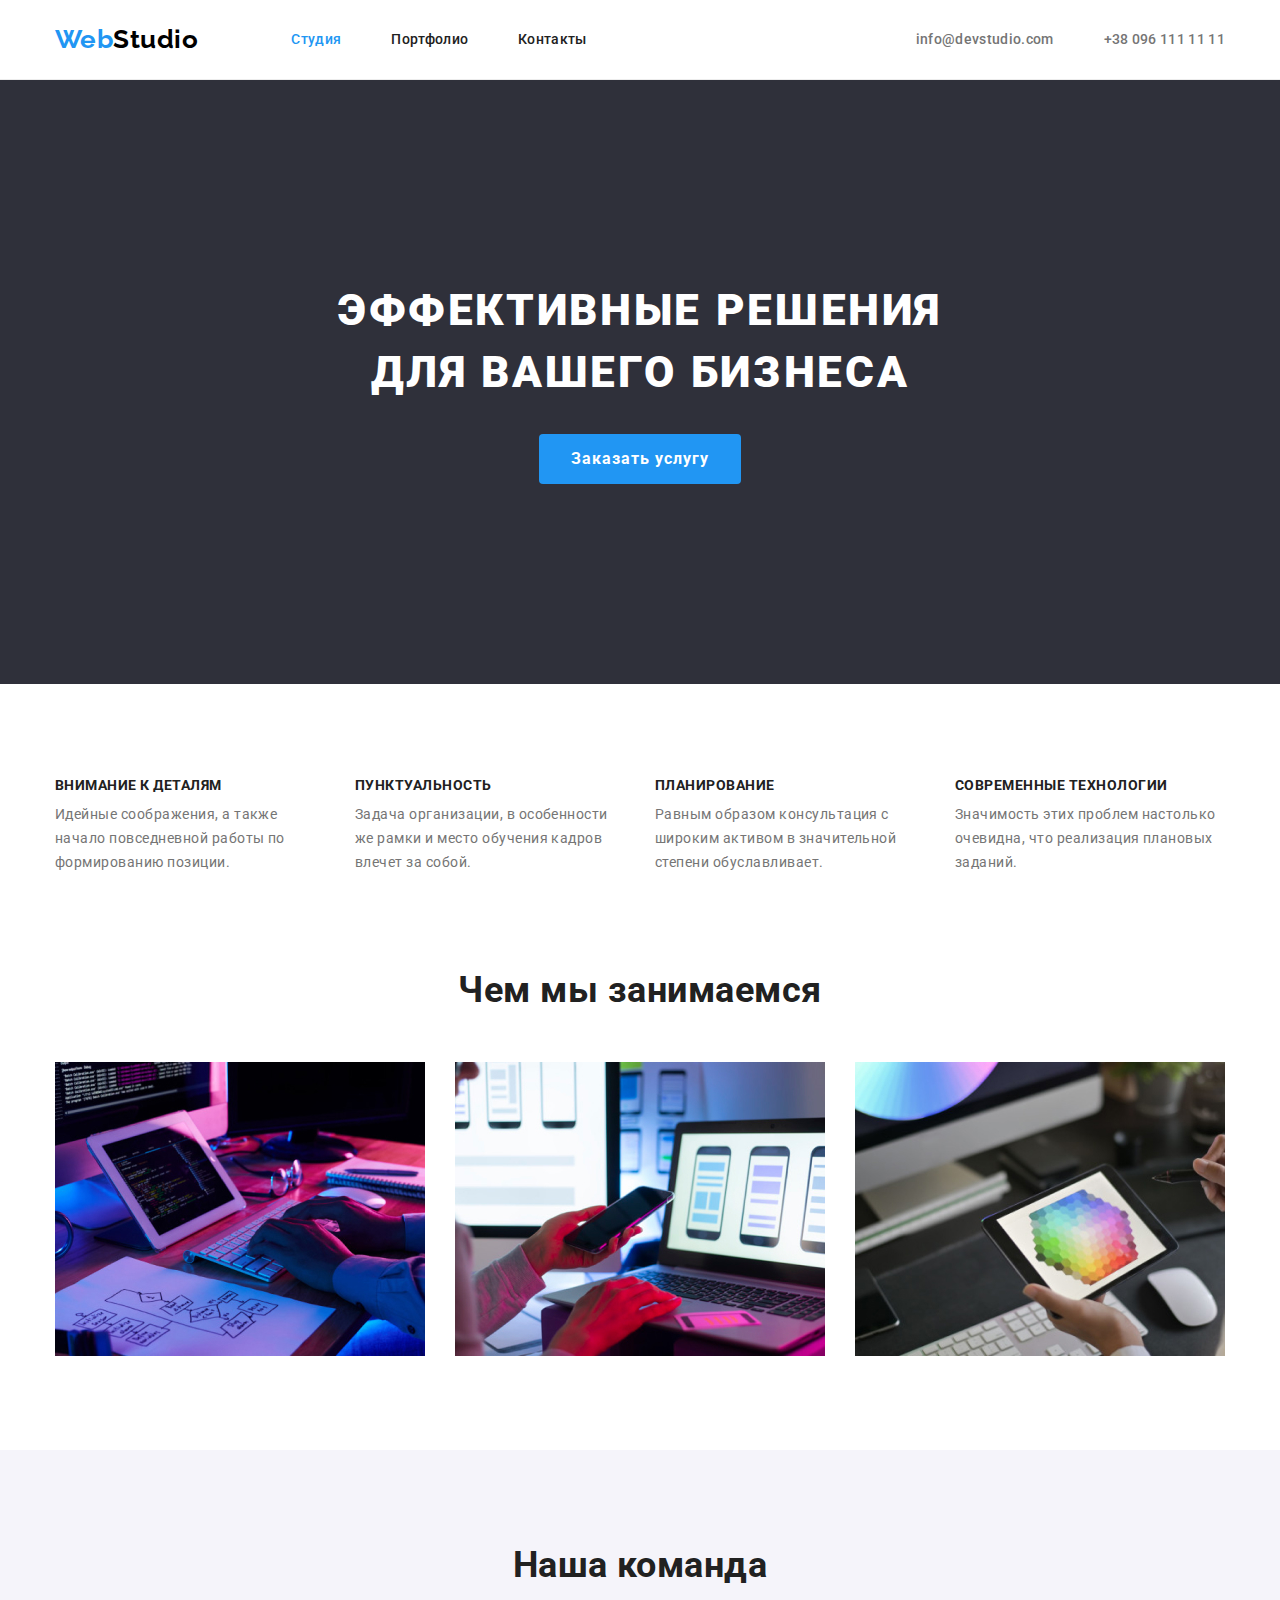
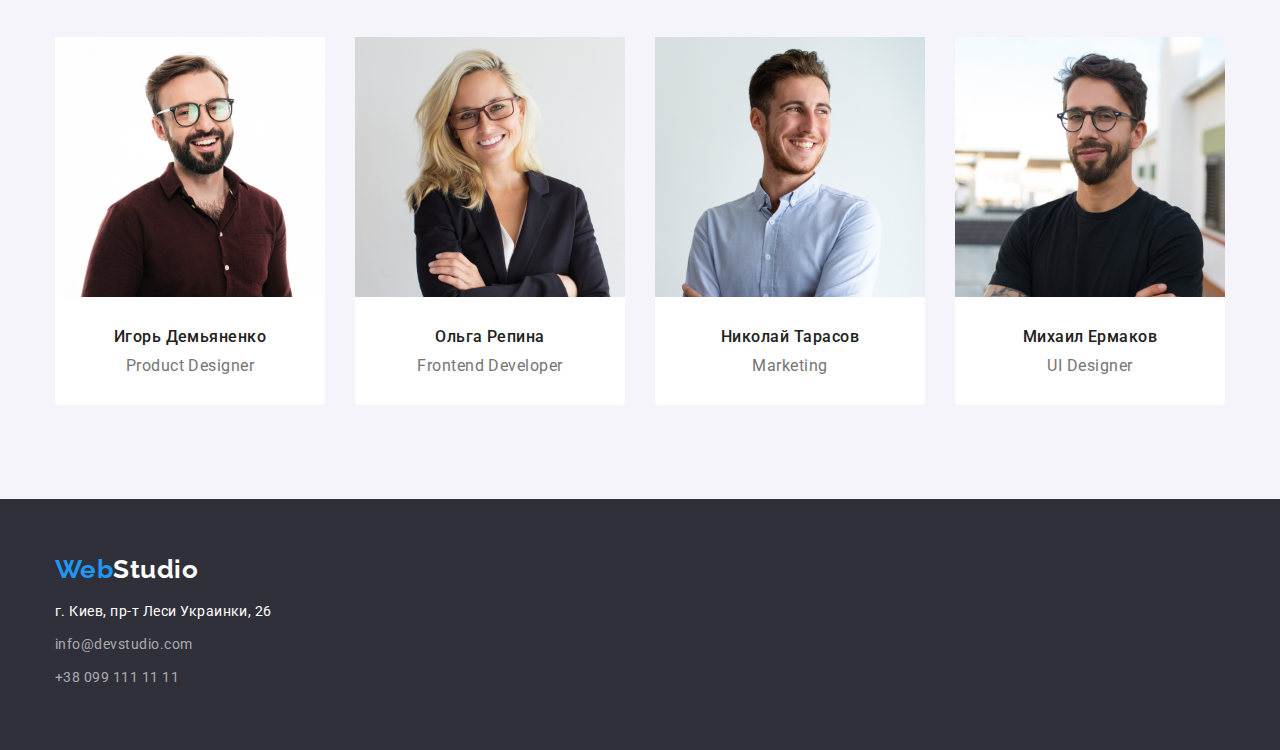
==== index.html @ 39d86f8a "Initial commit" ====
<!DOCTYPE html>
<html lang="ru">
  <head>
    <meta charset="UTF-8" />
    <meta http-equiv="X-UA-Compatible" content="IE=edge" />
    <meta name="viewport" content="width=device-width, initial-scale=1.0" />
    <title>Web Studio</title>

    <!-- Шрифти -->
    <link rel="preconnect" href="https://fonts.googleapis.com" />
    <link rel="preconnect" href="https://fonts.gstatic.com" crossorigin />
    <link
      href="https://fonts.googleapis.com/css2?family=Raleway:wght@700&family=Roboto:wght@400;500;700;900&display=swap"
      rel="stylesheet"
    />

    <!-- Нормалізація стилів -->
    <link
      rel="stylesheet"
      href="https://cdnjs.cloudflare.com/ajax/libs/modern-normalize/1.1.0/modern-normalize.min.css"
    />

    <!-- Стилі -->
    <link rel="stylesheet" href="./css/styles.css" />
  </head>

  <body>
    <!-- Шапка сайту -->
    <header class="header">
      <div class="container header-container">
        <!-- Основна навігаціяя -->
        <nav class="header-nav">
          <a class="link header-logo" href="./index.html" lang="en"
            >Web<span class="header-logo-acent">Studio</span>
          </a>

          <ul class="list header-list">
            <li class="header-list-item">
              <a class="link nav-link current" href="./index.html">Студия</a>
            </li>
            <li class="header-list-item">
              <a class="link nav-link" href="./portfolio.html">Портфолио</a>
            </li>
            <li class="header-list-item">
              <a class="link nav-link" href="">Контакты</a>
            </li>
          </ul>
        </nav>

        <!-- Контактні дані -->
        <ul class="list header-contacts">
          <li class="header-contacts-item">
            <a class="link header-contact-link" href="mailto:info@devstudio.com"
              >info@devstudio.com</a
            >
          </li>
          <li class="header-contacts-item">
            <a class="link header-contact-link" href="tel:+380961111111"
              >+38 096 111 11 11</a
            >
          </li>
        </ul>
      </div>
    </header>

    <!-- Основний контент -->
    <main>
      <!-- Герой -->
      <section class="hero section">
        <div class="container">
          <h1 class="main-title">Эффективные решения для вашего бизнеса</h1>
          <button class="btn hero-btn" type="button">Заказать услугу</button>
        </div>
      </section>

      <!-- Особливості -->
      <section class="features section">
        <div class="container features-container">
          <h2 class="hidden-section-title">Особенности компании</h2>
          <ul class="list features-list">
            <li class="features-list-item">
              <h3 class="features-title">Внимание к деталям</h3>
              <p class="features-text">
                Идейные соображения, а также начало повседневной работы по
                формированию позиции.
              </p>
            </li>
            <li class="features-list-item">
              <h3 class="features-title">Пунктуальность</h3>
              <p class="features-text">
                Задача организации, в особенности же рамки и место обучения
                кадров влечет за собой.
              </p>
            </li>
            <li class="features-list-item">
              <h3 class="features-title">Планирование</h3>
              <p class="features-text">
                Равным образом консультация с широким активом в значительной
                степени обуславливает.
              </p>
            </li>
            <li class="features-list-item">
              <h3 class="features-title">Современные технологии</h3>
              <p class="features-text">
                Значимость этих проблем настолько очевидна, что реализация
                плановых заданий.
              </p>
            </li>
          </ul>
        </div>
      </section>

      <!-- Чим займається компанія -->
      <section class="about section">
        <div class="container">
          <h2 class="section-title">Чем мы занимаемся</h2>
          <ul class="list about-list card-set">
            <li class="about-item card-set-item">
              <img
                class="about-img"
                src="./images/img.jpg"
                alt="Фронтенд-разработка"
                width="370"
                height="294"
              />
            </li>
            <li class="about-item card-set-item">
              <img
                class="about-img"
                src="./images/img1.jpg"
                alt="Разработка мобильных приложений"
                width="370"
                height="294"
              />
            </li>
            <li class="about-item card-set-item">
              <img
                class="about-img"
                src="./images/img2.jpg"
                alt="Веб дизайн"
                width="370"
                height="294"
              />
            </li>
          </ul>
        </div>
      </section>

      <!-- Учасники команди -->
      <section class="team section">
        <div class="container">
          <h2 class="section-title">Наша команда</h2>
          <ul class="list team-list card-set">
            <li class="team-list-item card-set-item">
              <img
                class="team-img"
                src="./images/img3.jpg"
                alt="Игорь Демьяненко дизайнер продукта"
                width="270"
                height="260"
              />
              <div class="team-card-name">
                <h3 class="team-title">Игорь Демьяненко</h3>
                <p class="team-text" lang="en">Product Designer</p>
              </div>
            </li>
            <li class="team-list-item card-set-item">
              <img
                class="team-img"
                src="./images/img4.jpg"
                alt="Ольга Репина фронтенд-разработчик"
                width="270"
                height="260"
              />
              <div class="team-card-name">
                <h3 class="team-title">Ольга Репина</h3>
                <p class="team-text" lang="en">Frontend Developer</p>
              </div>
            </li>
            <li class="team-list-item card-set-item">
              <img
                class="team-img"
                src="./images/img5.jpg"
                alt="Николай Тарасов маркетинг"
                width="270"
                height="260"
              />
              <div class="team-card-name">
                <h3 class="team-title">Николай Тарасов</h3>
                <p class="team-text" lang="en">Marketing</p>
              </div>
            </li>
            <li class="team-list-item card-set-item">
              <img
                class="team-img"
                src="./images/img6.jpg"
                alt="Михаил Ермаков дизайнер пользовательского интерфейса"
                width="270"
                height="260"
              />
              <div class="team-card-name">
                <h3 class="team-title">Михаил Ермаков</h3>
                <p class="team-text" lang="en">UI Designer</p>
              </div>
            </li>
          </ul>
        </div>
      </section>
    </main>

    <!-- Підвал -->
    <footer class="footer">
      <div class="container">
        <a class="link footer-logo" href="./index.html" lang="en"
          >Web<span class="footer-logo-acent">Studio</span></a
        >
        <address class="footer-address">
          <ul class="list footer-list">
            <li class="footer-list-item">
              <a
                class="link address-link"
                href="https://goo.gl/maps/6GifzWiTd5PYQ6zx7"
                target="_blank"
                rel="noopener noreferrer"
                >г. Киев, пр-т Леси Украинки, 26</a
              >
            </li>
            <li class="footer-list-item">
              <a class="link footer-contact" href="mailto:info@devstudio.com"
                >info@devstudio.com</a
              >
            </li>
            <li class="footer-list-item">
              <a class="link footer-contact" href="tel:+380991111111"
                >+38 099 111 11 11</a
              >
            </li>
          </ul>
        </address>
      </div>
    </footer>
  </body>
</html>
---- css/styles.css ----
:root {
    /* fonts */
    --main-font: "Roboto", sans-serif;
    --secondary-font: "Raleway", sans-serif;

    /* txt-colors */
    --main-txt-color:#212121;
    --acent-txt-color:#2196F3;
    --secondary-txt-color:#757575;
    --black-txt-color: #000000;
    --white-txt-color: #ffffff;
    --transparent-txt-color: rgba(255, 255, 255, 0.6);

    /* bg-colors */
    --white-bg-color:#FFFFFF;
    --dark-bg-color:#2F303A;
    --secondary-bg-color: #F5F4FA;
    
    /* others */
    --hero-btn-hover-color: #188CE8;
    --border-color: #ECECEC;
    --secondary-border-color: #EEEEEE;

    /* card set */
    --items: 3;
    --indent: 30px;
}

    /* Reset */
h1,
h2,
h3,
h4,
p {
    margin: 0;
}

img {
    display: block;
    max-width: 100%;
    height: auto;
}

.list {
    list-style: none;
    margin: 0;
    padding: 0;
}

.link {
    text-decoration: none;
    color: inherit;
}

    /* Сітка flex-box */
    .card-set {
        display: flex;
        flex-wrap: wrap;
        margin-left: calc(-1 * var(--indent));
        margin-top: calc(-1 * var(--indent));
    }

    .card-set-item {
        flex-basis: calc(100% / var(--items) - var(--indent));
        margin-left: var(--indent);
        margin-top: var(--indent);
    }


    /* Common styles */

body {
    font-family: "Roboto", sans-serif;
    letter-spacing: 0.03em;
    color: var(--main-txt-color);
    background-color: var(--white-bg-color); 
}

.container {
    width: 1200px;
    padding-left: 15px;
    padding-right: 15px;
    margin-left: auto;
    margin-right: auto;
}

.section {
    padding-top: 94px;
    padding-bottom: 94px;
}


.btn {
    font-family:inherit;
}

/* Header */
.header-logo,
.footer-logo {
    font-family: var(--secondary-font);
    font-weight: 700;
    font-size: 26px;
    line-height: 0.8;
    color: var(--acent-txt-color);
}

.header-logo {
    margin-right: 93px;
}

.header-logo-acent {
    color: #000000;
}

.header-container {
    display: flex;
    align-items: center;
}

.header-nav {
    display: flex;
    align-items: center;
}

.header-list {
    display: flex;
    align-items: center;
}

.header-list-item:not(:last-child) {
    margin-right: 50px;
}

.header-contacts {
    display: flex;
    margin-left: auto;
}

.header-contacts-item:not(:last-child) {
    margin-right: 50px;
}

.nav-link {
    display: block;
    padding-top: 32px;
    padding-bottom: 32px;

    font-weight: 500;
    font-size: 14px;
    line-height: 1.1;
    color: var(--main-txt-color);
}

.nav-link:hover,
.nav-link:focus {
    color: var(--acent-txt-color);
}   

.header-list .current {
    color: var(--acent-txt-color);
}

.header-contact-link {
    display: block;
    padding-top: 32px;
    padding-bottom: 32px;

    font-weight: 500;
    font-size: 14px;
    line-height: 1.1;
    color: var(--secondary-txt-color);
}

.header-contact-link:hover,
.header-contact-link:focus {
    color: var(--acent-txt-color);
}

.header {
    border-bottom: 1px solid var(--border-color);
}

.header li {
    letter-spacing: 0.02em;
}

/* Hero section */
.hero {
    background-color: var(--dark-bg-color);
    padding-top: 200px;
    padding-bottom: 200px;
}

.main-title {
    width: 696px;
    margin-bottom: 30px;
    margin-left: auto;
    margin-right: auto;

    font-weight: 900;
    font-size: 44px;
    line-height: 1.4;
    text-align: center;
    letter-spacing: 0.06em;
    text-transform: uppercase;
    color: var(--white-txt-color);
}

.hero-btn {
    display: block;
    margin-left: auto;
    margin-right: auto;
    padding: 10px 32px;

    font-weight: 700;
    font-size: 16px;
    line-height: 1.9;
    letter-spacing: 0.06em;
    color: var(--white-txt-color);
    background-color: var(--acent-txt-color);
    border-radius: 4px;
    border: 0px;
}

.hero-btn:hover,
.hero-btn:focus {
    background-color: var(--hero-btn-hover-color);
    cursor: pointer;
}

/* Features section */
.features-list {
    display: flex;
}

.features-list-item:not(:last-child) {
    margin-right: 30px;
}

.features-list-item {
    width: 270px;
}

.hidden-section-title {
    position: absolute;
    white-space: nowrap;
    width: 1px;
    height: 1px;
    overflow: hidden;
    border: 0;
    padding: 0;
    clip: rect(0 0 0 0);
    clip-path: inset(50%);
    margin: -1px;
}

.features-title {
    margin-bottom: 10px;

    font-weight: 700;
    font-size: 14px;
    line-height: 1.1;
    text-transform: uppercase;
}

.features-text {
    font-size: 14px;
    line-height: 1.7;
    color: var(--secondary-txt-color);
}

/* About sections */
.about {
    padding-top: 0;
}

.section-title {
    margin-bottom: 50px;

    font-weight: 700;
    font-size: 36px;
    line-height: 1.2;
    text-align: center;
}

/* Team sections */
.team {
    background-color: var(--secondary-bg-color);
}

.team-list {
    --items: 4;
}

.team-list-item {
    background-color: var(--white-bg-color);
    border-radius: 0px 0px 4px 4px;
}

.team-card-name {
    padding: 30px 0;
}

.team-title {
    margin-bottom: 10px;

    font-weight: 500;
    font-size: 16px;
    line-height: 1.2;
    text-align: center;
}

.team-text {
    font-size: 16px;
    line-height: 1.2;
    text-align: center;
    color: var(--secondary-txt-color);
}

/* footer */
.footer {
    padding-top: 60px;
    padding-bottom: 60px;

    background-color: var(--dark-bg-color);
}

.footer-logo {
    display: block;
    margin-bottom: 20px;
}

.footer-logo-acent {
    color: var(--white-txt-color);
}

.footer-address {
    font-style: inherit;
}

.footer-list-item {
    font-size: 14px;
    line-height: 1.7;
}

.footer-list-item:not(:last-child) {
    margin-bottom: 9px;
}

.address-link {
    color: var(--white-txt-color);
}

.footer-contact {
    color: var(--transparent-txt-color);
}

.address-link:hover,
.address-link:focus,
.footer-contact:hover,
.footer-contact:focus {
    color: var(--acent-txt-color);
}

/* Portfolio sections */
.portfolio-btns-list {
    display: flex;
    justify-content: center;
    margin-bottom: 50px;
}

.btn-list-item:not(:last-child) {
    margin-right: 8px;
}


.portfolio-btn {
    padding: 6px 22px;

    font-weight: 500;
    font-size: 16px;
    line-height: 1.6;
    letter-spacing: 0.03em;
    text-align: center;
    border: 0px;
    border-radius: 4px;
}

.portfolio-btn:hover,
.portfolio-btn:focus {
    color: var(--white-txt-color);
    background-color: var(--acent-txt-color);
    cursor: pointer;
}

.card-text {
    padding: 20px 24px;
    border-bottom: 1px solid var(--secondary-border-color);
    border-left: 1px solid var(--secondary-border-color);
    border-right: 1px solid var(--secondary-border-color);
}

.portfolio-title {
    margin-bottom: 4px;

    font-weight: 700;
    font-size: 18px;
    line-height: 2;
    letter-spacing: 0.06em;
}

.portfolio-text {
    font-size: 16px;
    line-height: 1.9;
    color: var(--secondary-txt-color);
}
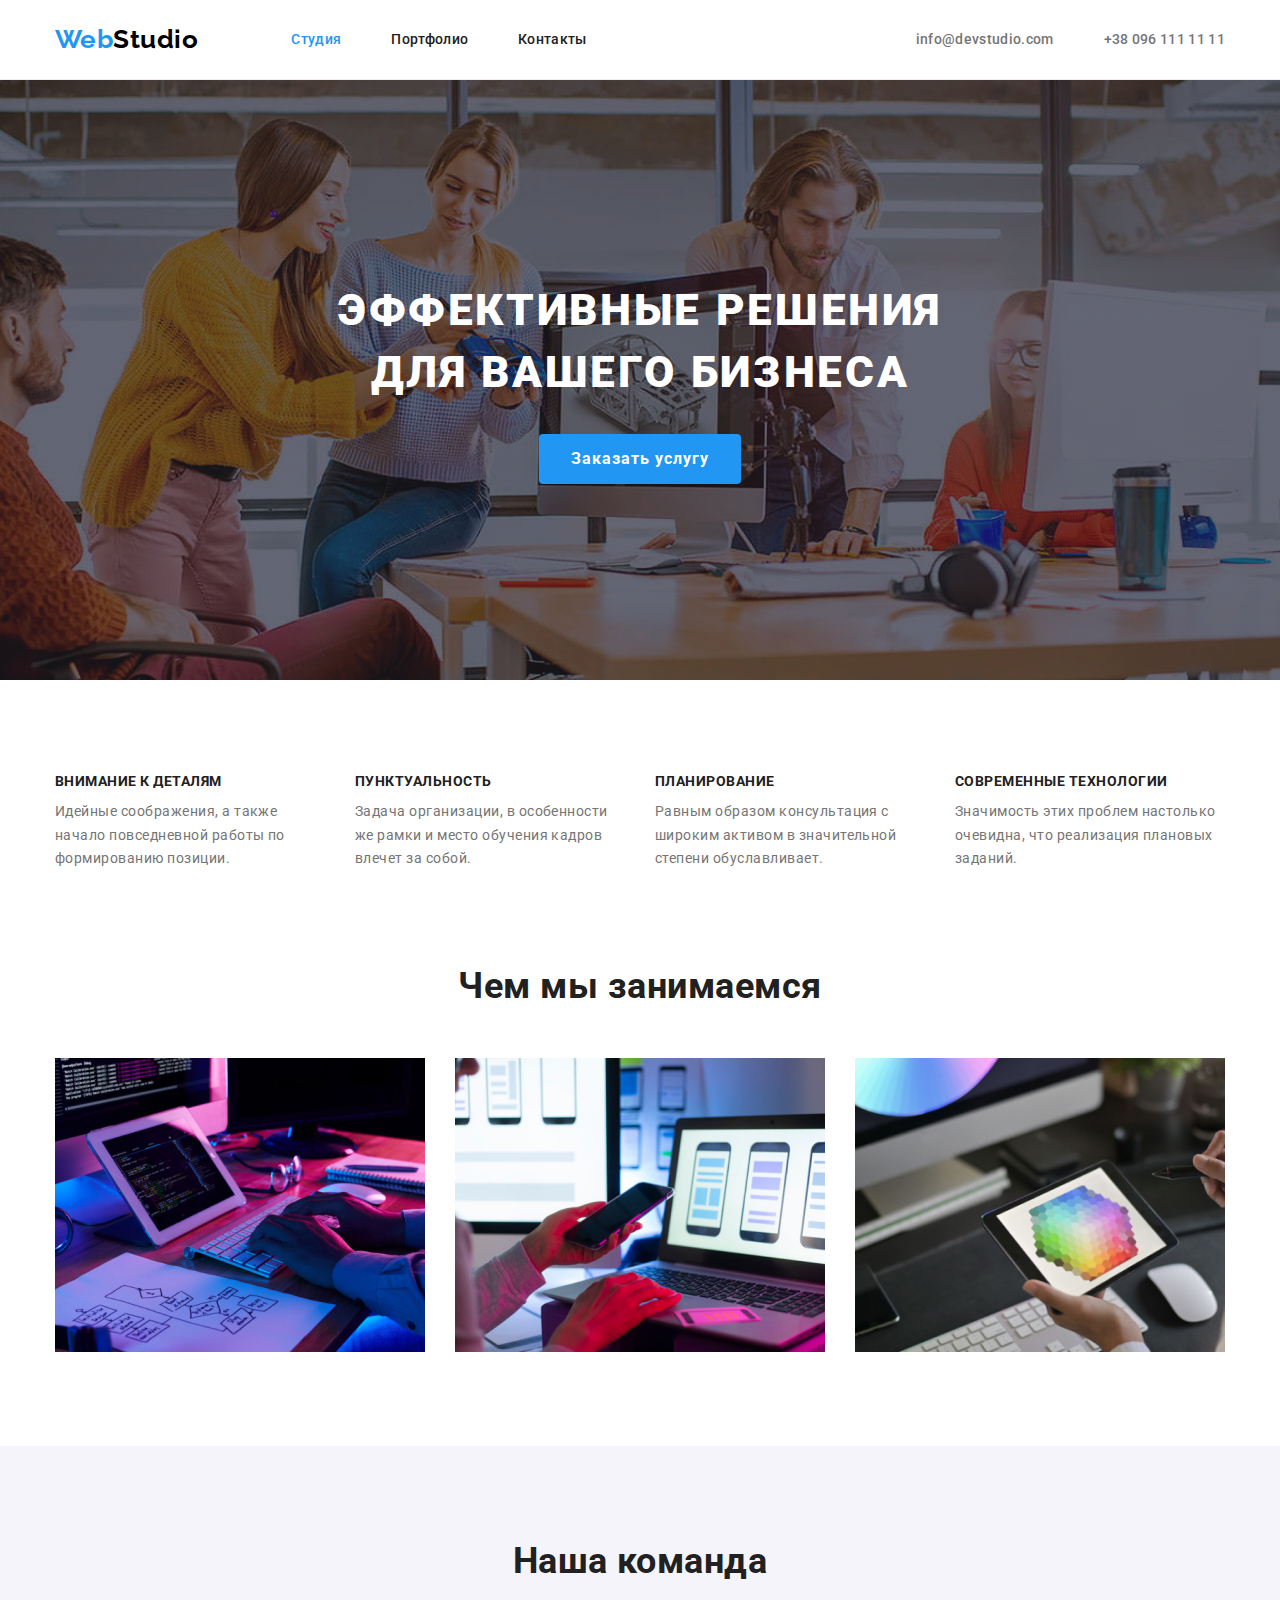
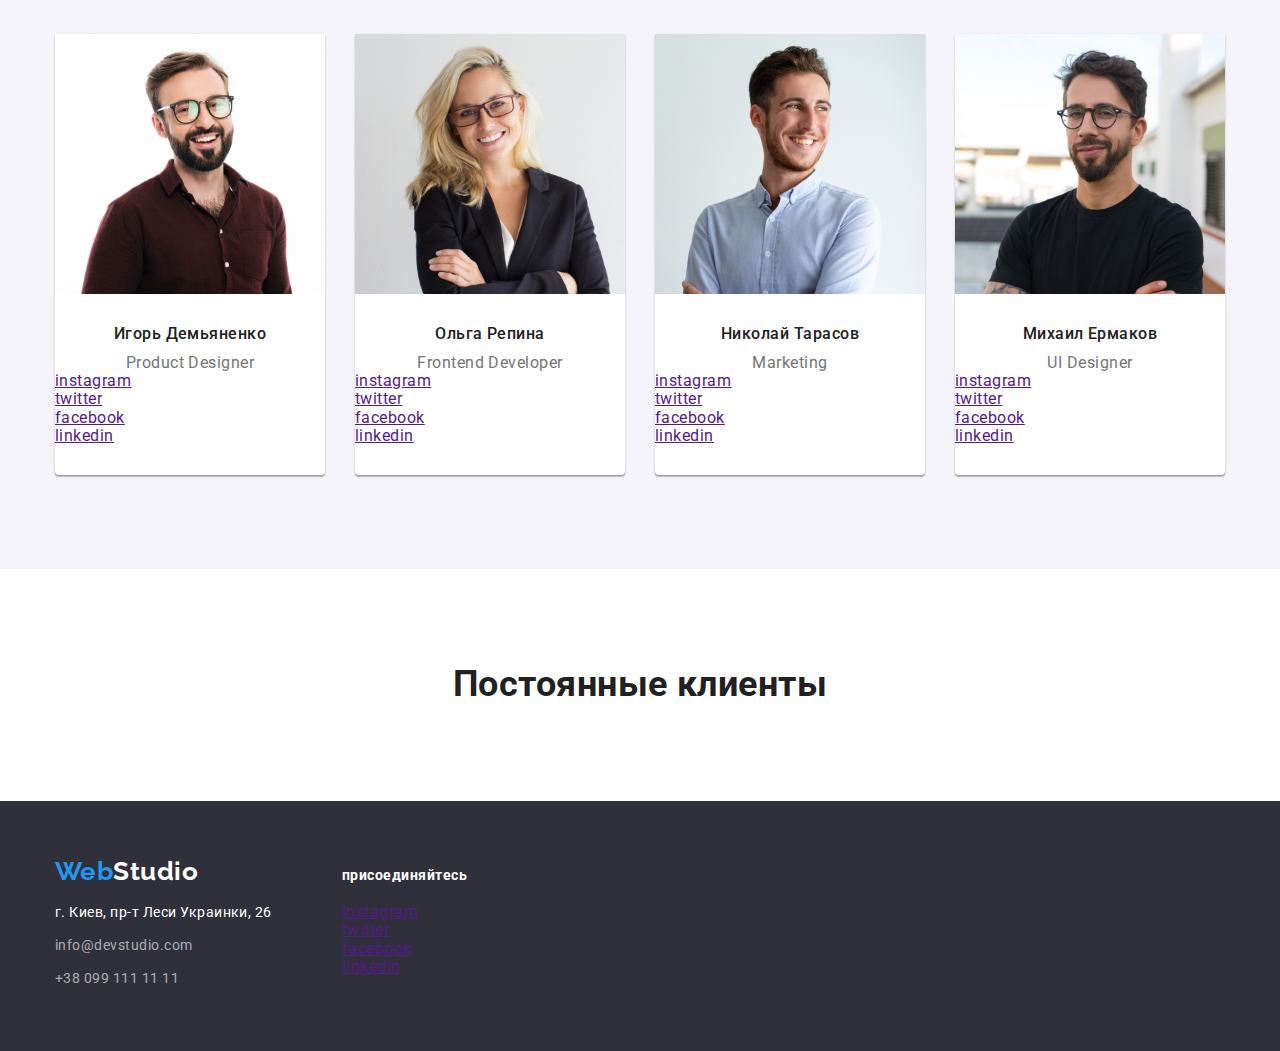
==== commit f5f74980: "hero bcg, shadow add" ====
--- a/index.html
+++ b/index.html
@@ -162,6 +162,44 @@
               <div class="team-card-name">
                 <h3 class="team-title">Игорь Демьяненко</h3>
                 <p class="team-text" lang="en">Product Designer</p>
+                <ul class="list">
+                  <li>
+                    <a
+                      target="_blank"
+                      rel="noopener noreferrer"
+                      aria-label="instagram link"
+                      href=""
+                      >instagram</a
+                    >
+                  </li>
+                  <li>
+                    <a
+                      target="_blank"
+                      rel="noopener noreferrer"
+                      aria-label="twitter link"
+                      href=""
+                      >twitter</a
+                    >
+                  </li>
+                  <li>
+                    <a
+                      target="_blank"
+                      rel="noopener noreferrer"
+                      aria-label="facebook link"
+                      href=""
+                      >facebook</a
+                    >
+                  </li>
+                  <li>
+                    <a
+                      target="_blank"
+                      rel="noopener noreferrer"
+                      aria-label="linkedin link"
+                      href=""
+                      >linkedin</a
+                    >
+                  </li>
+                </ul>
               </div>
             </li>
             <li class="team-list-item card-set-item">
@@ -175,6 +213,44 @@
               <div class="team-card-name">
                 <h3 class="team-title">Ольга Репина</h3>
                 <p class="team-text" lang="en">Frontend Developer</p>
+                <ul class="list">
+                  <li>
+                    <a
+                      target="_blank"
+                      rel="noopener noreferrer"
+                      aria-label="instagram link"
+                      href=""
+                      >instagram</a
+                    >
+                  </li>
+                  <li>
+                    <a
+                      target="_blank"
+                      rel="noopener noreferrer"
+                      aria-label="twitter link"
+                      href=""
+                      >twitter</a
+                    >
+                  </li>
+                  <li>
+                    <a
+                      target="_blank"
+                      rel="noopener noreferrer"
+                      aria-label="facebook link"
+                      href=""
+                      >facebook</a
+                    >
+                  </li>
+                  <li>
+                    <a
+                      target="_blank"
+                      rel="noopener noreferrer"
+                      aria-label="linkedin link"
+                      href=""
+                      >linkedin</a
+                    >
+                  </li>
+                </ul>
               </div>
             </li>
             <li class="team-list-item card-set-item">
@@ -188,6 +264,44 @@
               <div class="team-card-name">
                 <h3 class="team-title">Николай Тарасов</h3>
                 <p class="team-text" lang="en">Marketing</p>
+                <ul class="list">
+                  <li>
+                    <a
+                      target="_blank"
+                      rel="noopener noreferrer"
+                      aria-label="instagram link"
+                      href=""
+                      >instagram</a
+                    >
+                  </li>
+                  <li>
+                    <a
+                      target="_blank"
+                      rel="noopener noreferrer"
+                      aria-label="twitter link"
+                      href=""
+                      >twitter</a
+                    >
+                  </li>
+                  <li>
+                    <a
+                      target="_blank"
+                      rel="noopener noreferrer"
+                      aria-label="facebook link"
+                      href=""
+                      >facebook</a
+                    >
+                  </li>
+                  <li>
+                    <a
+                      target="_blank"
+                      rel="noopener noreferrer"
+                      aria-label="linkedin link"
+                      href=""
+                      >linkedin</a
+                    >
+                  </li>
+                </ul>
               </div>
             </li>
             <li class="team-list-item card-set-item">
@@ -201,7 +315,72 @@
               <div class="team-card-name">
                 <h3 class="team-title">Михаил Ермаков</h3>
                 <p class="team-text" lang="en">UI Designer</p>
+                <ul class="list">
+                  <li>
+                    <a
+                      target="_blank"
+                      rel="noopener noreferrer"
+                      aria-label="instagram link"
+                      href=""
+                      >instagram</a
+                    >
+                  </li>
+                  <li>
+                    <a
+                      target="_blank"
+                      rel="noopener noreferrer"
+                      aria-label="twitter link"
+                      href=""
+                      >twitter</a
+                    >
+                  </li>
+                  <li>
+                    <a
+                      target="_blank"
+                      rel="noopener noreferrer"
+                      aria-label="facebook link"
+                      href=""
+                      >facebook</a
+                    >
+                  </li>
+                  <li>
+                    <a
+                      target="_blank"
+                      rel="noopener noreferrer"
+                      aria-label="linkedin link"
+                      href=""
+                      >linkedin</a
+                    >
+                  </li>
+                </ul>
               </div>
+            </li>
+          </ul>
+        </div>
+      </section>
+
+      <!-- Постійні клієнти -->
+      <section class="section clients-section">
+        <div class="container">
+          <h2 class="clients-section-title">Постоянные клиенты</h2>
+          <ul class="list">
+            <li>
+              <a target="_blank" rel="noopener norefrrer" href=""></a>
+            </li>
+            <li>
+              <a target="_blank" rel="noopener norefrrer" href=""></a>
+            </li>
+            <li>
+              <a target="_blank" rel="noopener norefrrer" href=""></a>
+            </li>
+            <li>
+              <a target="_blank" rel="noopener norefrrer" href=""></a>
+            </li>
+            <li>
+              <a target="_blank" rel="noopener norefrrer" href=""></a>
+            </li>
+            <li>
+              <a target="_blank" rel="noopener norefrrer" href=""></a>
             </li>
           </ul>
         </div>
@@ -210,32 +389,76 @@
 
     <!-- Підвал -->
     <footer class="footer">
-      <div class="container">
-        <a class="link footer-logo" href="./index.html" lang="en"
-          >Web<span class="footer-logo-acent">Studio</span></a
-        >
+      <div class="container footer-container">
         <address class="footer-address">
-          <ul class="list footer-list">
-            <li class="footer-list-item">
-              <a
-                class="link address-link"
-                href="https://goo.gl/maps/6GifzWiTd5PYQ6zx7"
-                target="_blank"
-                rel="noopener noreferrer"
-                >г. Киев, пр-т Леси Украинки, 26</a
-              >
-            </li>
-            <li class="footer-list-item">
-              <a class="link footer-contact" href="mailto:info@devstudio.com"
-                >info@devstudio.com</a
-              >
-            </li>
-            <li class="footer-list-item">
-              <a class="link footer-contact" href="tel:+380991111111"
-                >+38 099 111 11 11</a
-              >
-            </li>
-          </ul>
+          <div>
+            <a class="link footer-logo" href="./index.html" lang="en"
+              >Web<span class="footer-logo-acent">Studio</span></a
+            >
+            <ul class="list footer-list">
+              <li class="footer-list-item">
+                <a
+                  class="link address-link"
+                  href="https://goo.gl/maps/6GifzWiTd5PYQ6zx7"
+                  target="_blank"
+                  rel="noopener noreferrer"
+                  >г. Киев, пр-т Леси Украинки, 26</a
+                >
+              </li>
+              <li class="footer-list-item">
+                <a class="link footer-contact" href="mailto:info@devstudio.com"
+                  >info@devstudio.com</a
+                >
+              </li>
+              <li class="footer-list-item">
+                <a class="link footer-contact" href="tel:+380991111111"
+                  >+38 099 111 11 11</a
+                >
+              </li>
+            </ul>
+          </div>
+
+          <div class="social-link-container">
+            <p class="footer-link-text">присоединяйтесь</p>
+            <ul class="list">
+              <li>
+                <a
+                  target="_blank"
+                  rel="noopener noreferrer"
+                  aria-label="instagram link"
+                  href=""
+                  >instagram</a
+                >
+              </li>
+              <li>
+                <a
+                  target="_blank"
+                  rel="noopener noreferrer"
+                  aria-label="twitter link"
+                  href=""
+                  >twitter</a
+                >
+              </li>
+              <li>
+                <a
+                  target="_blank"
+                  rel="noopener noreferrer"
+                  aria-label="facebook link"
+                  href=""
+                  >facebook</a
+                >
+              </li>
+              <li>
+                <a
+                  target="_blank"
+                  rel="noopener noreferrer"
+                  aria-label="linkedin link"
+                  href=""
+                  >linkedin</a
+                >
+              </li>
+            </ul>
+          </div>
         </address>
       </div>
     </footer>
--- a/css/styles.css
+++ b/css/styles.css
@@ -15,6 +15,8 @@
     --white-bg-color:#FFFFFF;
     --dark-bg-color:#2F303A;
     --secondary-bg-color: #F5F4FA;
+    --hero-section-bg-color: #C4C4C4;
+    --linear-gradient: rgba(47, 48, 58, 0.4);
     
     /* others */
     --hero-btn-hover-color: #188CE8;
@@ -186,10 +188,21 @@
 
 /* Hero section */
 .hero {
-    background-color: var(--dark-bg-color);
+    background-color: var(--hero-section-bg-color);
     padding-top: 200px;
     padding-bottom: 200px;
-}
+    margin-left: auto;
+    margin-right: auto;
+    max-width: 1600px;
+    height: 600px;
+
+    background-image: linear-gradient(0deg, var(--linear-gradient), var(--linear-gradient)), url(../images/hero-bcg-img.jpg);
+    background-repeat: no-repeat;
+    background-position: center;
+    background-size: cover;
+}
+
+
 
 .main-title {
     width: 696px;
@@ -294,7 +307,9 @@
 
 .team-list-item {
     background-color: var(--white-bg-color);
+    box-shadow: 0px 1px 3px rgba(0, 0, 0, 0.12), 0px 1px 1px rgba(0, 0, 0, 0.14), 0px 2px 1px rgba(0, 0, 0, 0.2);
     border-radius: 0px 0px 4px 4px;
+
 }
 
 .team-card-name {
@@ -316,6 +331,17 @@
     text-align: center;
     color: var(--secondary-txt-color);
 }
+
+/* clients-section */
+
+.clients-section-title {
+    color: var(--main-txt-color);
+    font-weight: 700;
+    font-size: 36px;
+    line-height: 1.2;
+    text-align: center;
+}
+
 
 /* footer */
 .footer {
@@ -335,6 +361,8 @@
 }
 
 .footer-address {
+    display: flex;
+    align-items: baseline;
     font-style: inherit;
 }
 
@@ -362,6 +390,20 @@
     color: var(--acent-txt-color);
 }
 
+.social-link-container {
+    margin-left: 70px;
+}
+
+.footer-link-text {
+    color: var(--white-txt-color);
+    margin-bottom: 20px;
+
+    font-weight: 700;
+    font-size: 14px;
+    line-height: 1.1;
+
+}
+
 /* Portfolio sections */
 .portfolio-btns-list {
     display: flex;
@@ -372,7 +414,6 @@
 .btn-list-item:not(:last-child) {
     margin-right: 8px;
 }
-
 
 .portfolio-btn {
     padding: 6px 22px;
@@ -390,6 +431,7 @@
 .portfolio-btn:focus {
     color: var(--white-txt-color);
     background-color: var(--acent-txt-color);
+    box-shadow: 0px 3px 1px rgba(0, 0, 0, 0.1), 0px 1px 2px rgba(0, 0, 0, 0.08), 0px 2px 2px rgba(0, 0, 0, 0.12);
     cursor: pointer;
 }
 
@@ -415,10 +457,19 @@
     color: var(--secondary-txt-color);
 }
 
-
-
-
-
-
-
-
+.portfolio-link {
+    display: block;
+}
+
+.portfolio-link:hover,
+.portfolio-link:focus {
+    box-shadow: 0px 1px 1px rgba(0, 0, 0, 0.12), 0px 4px 4px rgba(0, 0, 0, 0.06), 1px 4px 6px rgba(0, 0, 0, 0.16);
+}
+
+
+
+
+
+
+
+
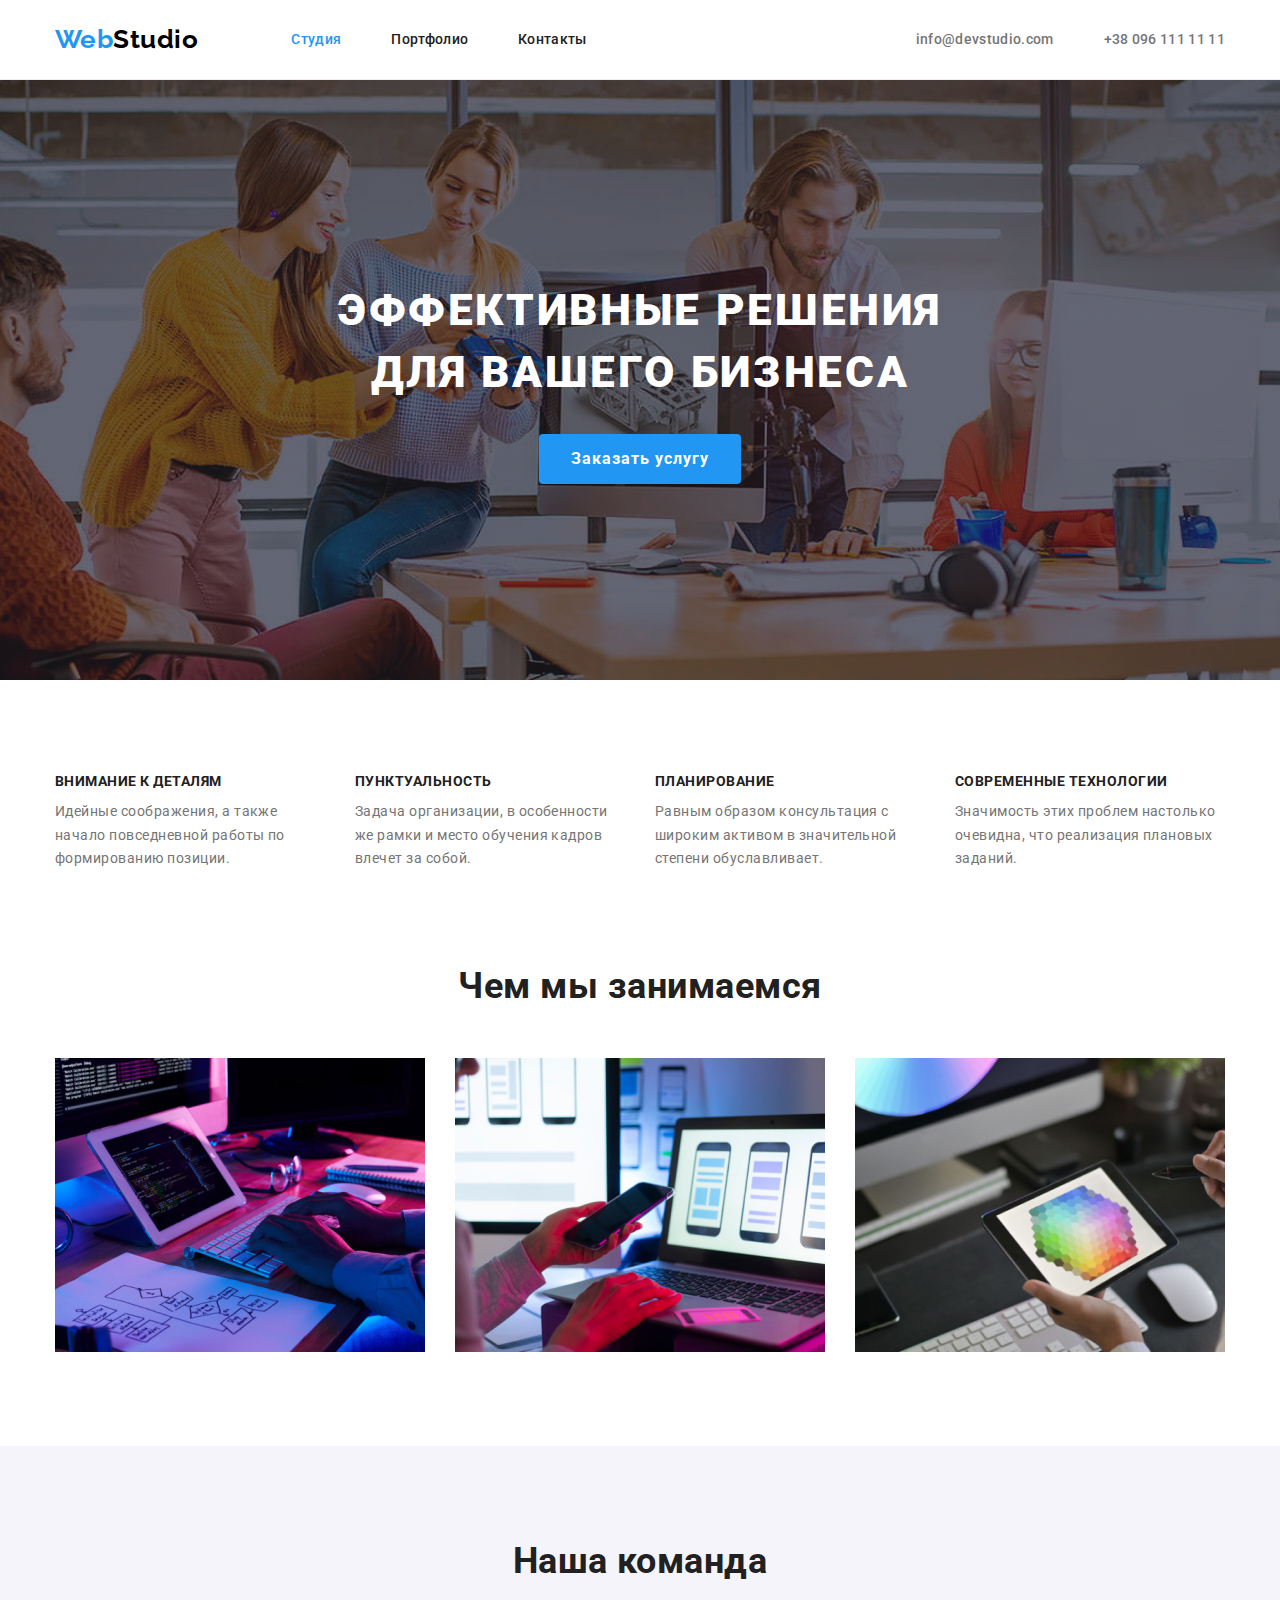
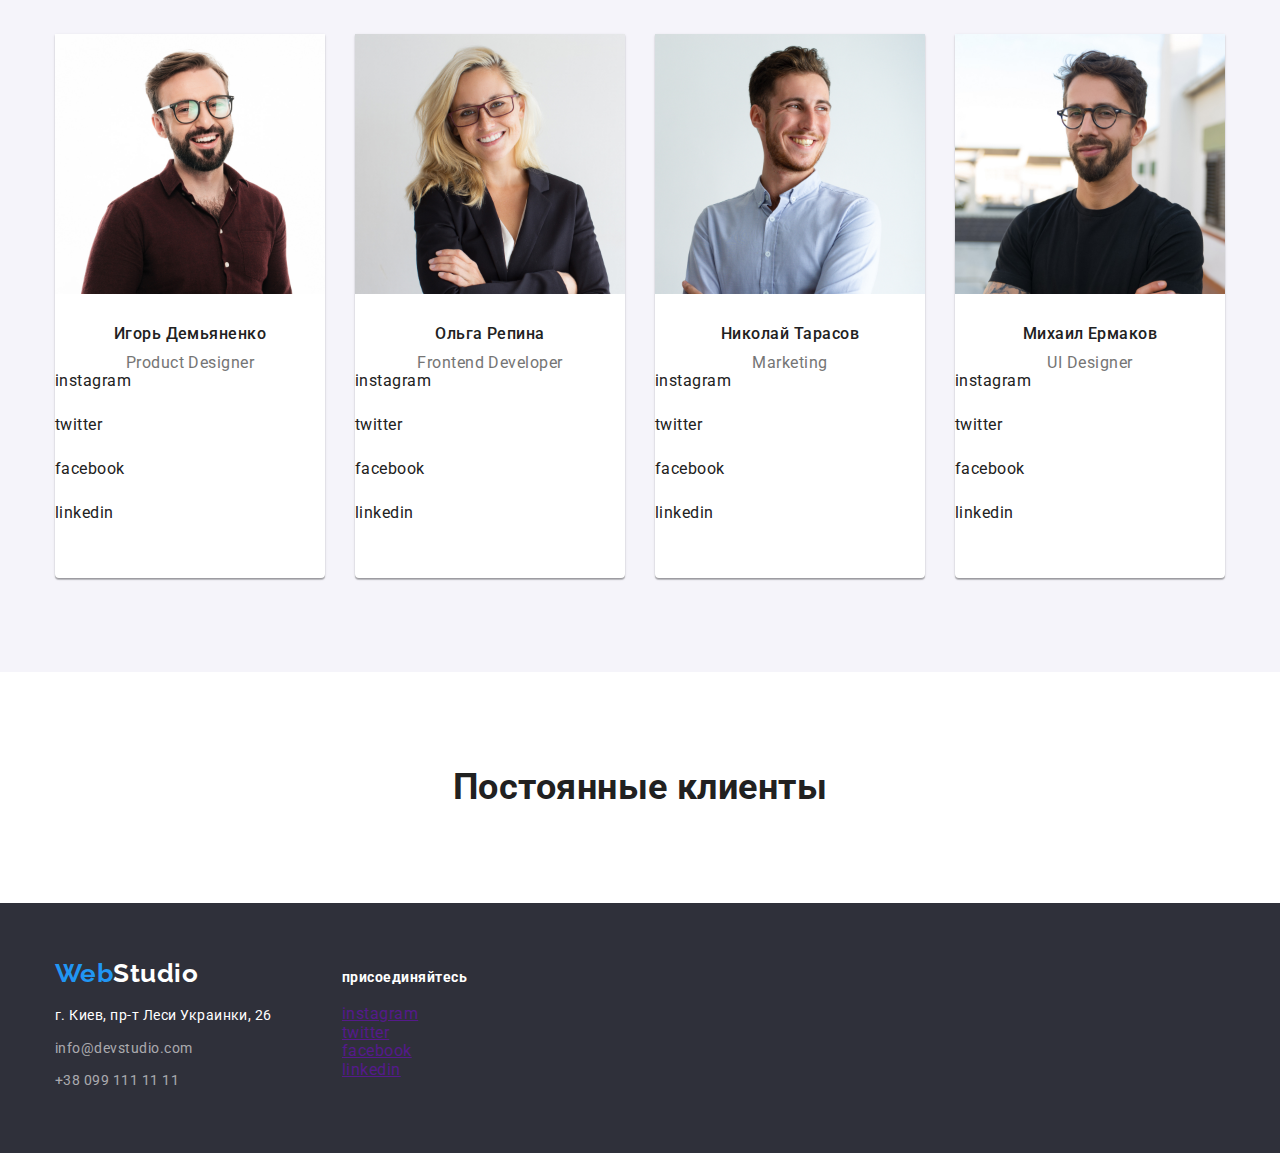
==== commit 98eeffb8: "icon exported" ====
--- a/index.html
+++ b/index.html
@@ -165,6 +165,7 @@
                 <ul class="list">
                   <li>
                     <a
+                      class="link social-link"
                       target="_blank"
                       rel="noopener noreferrer"
                       aria-label="instagram link"
@@ -174,6 +175,7 @@
                   </li>
                   <li>
                     <a
+                      class="link social-link"
                       target="_blank"
                       rel="noopener noreferrer"
                       aria-label="twitter link"
@@ -183,6 +185,7 @@
                   </li>
                   <li>
                     <a
+                      class="link social-link"
                       target="_blank"
                       rel="noopener noreferrer"
                       aria-label="facebook link"
@@ -192,6 +195,7 @@
                   </li>
                   <li>
                     <a
+                      class="link social-link"
                       target="_blank"
                       rel="noopener noreferrer"
                       aria-label="linkedin link"
@@ -216,6 +220,7 @@
                 <ul class="list">
                   <li>
                     <a
+                      class="link social-link"
                       target="_blank"
                       rel="noopener noreferrer"
                       aria-label="instagram link"
@@ -225,6 +230,7 @@
                   </li>
                   <li>
                     <a
+                      class="link social-link"
                       target="_blank"
                       rel="noopener noreferrer"
                       aria-label="twitter link"
@@ -234,6 +240,7 @@
                   </li>
                   <li>
                     <a
+                      class="link social-link"
                       target="_blank"
                       rel="noopener noreferrer"
                       aria-label="facebook link"
@@ -243,6 +250,7 @@
                   </li>
                   <li>
                     <a
+                      class="link social-link"
                       target="_blank"
                       rel="noopener noreferrer"
                       aria-label="linkedin link"
@@ -267,6 +275,7 @@
                 <ul class="list">
                   <li>
                     <a
+                      class="link social-link"
                       target="_blank"
                       rel="noopener noreferrer"
                       aria-label="instagram link"
@@ -276,6 +285,7 @@
                   </li>
                   <li>
                     <a
+                      class="link social-link"
                       target="_blank"
                       rel="noopener noreferrer"
                       aria-label="twitter link"
@@ -285,6 +295,7 @@
                   </li>
                   <li>
                     <a
+                      class="link social-link"
                       target="_blank"
                       rel="noopener noreferrer"
                       aria-label="facebook link"
@@ -294,6 +305,7 @@
                   </li>
                   <li>
                     <a
+                      class="link social-link"
                       target="_blank"
                       rel="noopener noreferrer"
                       aria-label="linkedin link"
@@ -318,6 +330,7 @@
                 <ul class="list">
                   <li>
                     <a
+                      class="link social-link"
                       target="_blank"
                       rel="noopener noreferrer"
                       aria-label="instagram link"
@@ -327,6 +340,7 @@
                   </li>
                   <li>
                     <a
+                      class="link social-link"
                       target="_blank"
                       rel="noopener noreferrer"
                       aria-label="twitter link"
@@ -336,6 +350,7 @@
                   </li>
                   <li>
                     <a
+                      class="link social-link"
                       target="_blank"
                       rel="noopener noreferrer"
                       aria-label="facebook link"
@@ -345,6 +360,7 @@
                   </li>
                   <li>
                     <a
+                      class="link social-link"
                       target="_blank"
                       rel="noopener noreferrer"
                       aria-label="linkedin link"
--- a/css/styles.css
+++ b/css/styles.css
@@ -188,7 +188,6 @@
 
 /* Hero section */
 .hero {
-    background-color: var(--hero-section-bg-color);
     padding-top: 200px;
     padding-bottom: 200px;
     margin-left: auto;
@@ -196,6 +195,7 @@
     max-width: 1600px;
     height: 600px;
 
+    background-color: var(--hero-section-bg-color);
     background-image: linear-gradient(0deg, var(--linear-gradient), var(--linear-gradient)), url(../images/hero-bcg-img.jpg);
     background-repeat: no-repeat;
     background-position: center;
@@ -332,6 +332,12 @@
     color: var(--secondary-txt-color);
 }
 
+.social-link {
+    display: block;
+    width: 44px;
+    height: 44px;
+}
+
 /* clients-section */
 
 .clients-section-title {
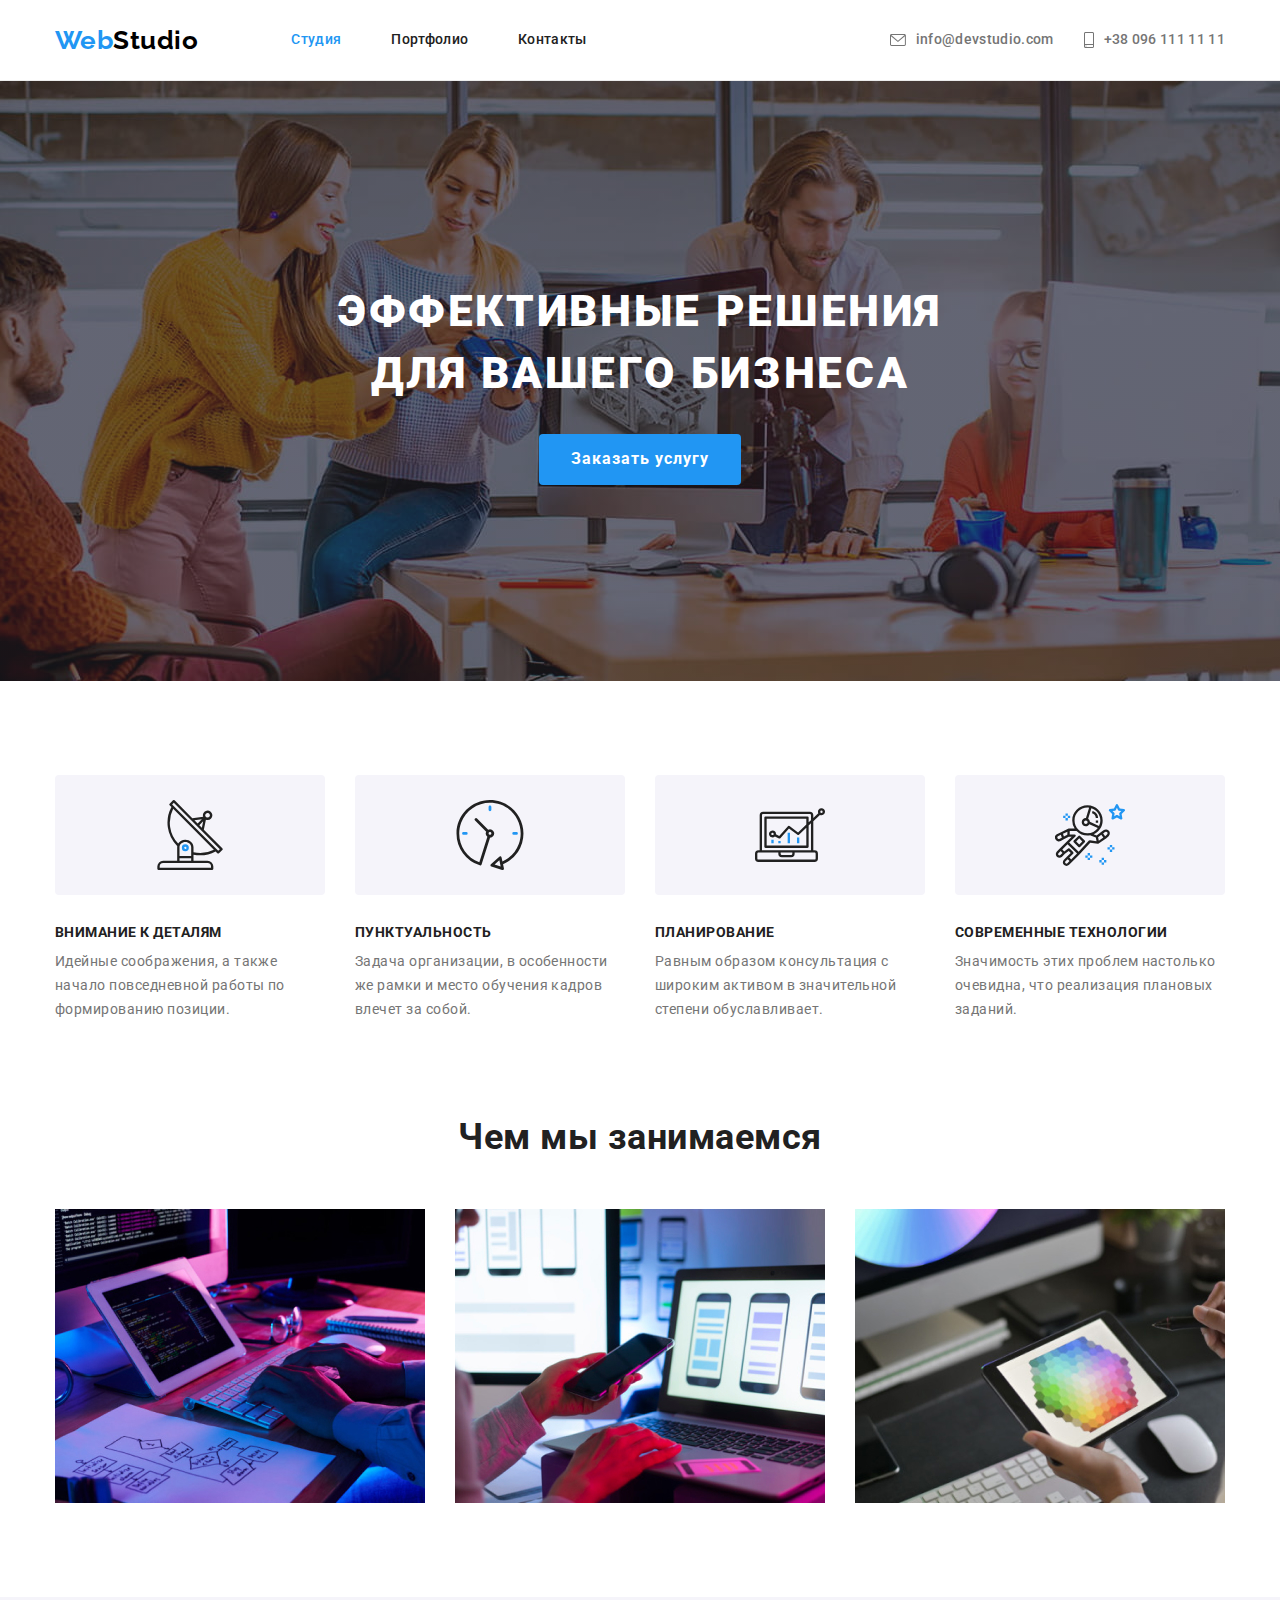
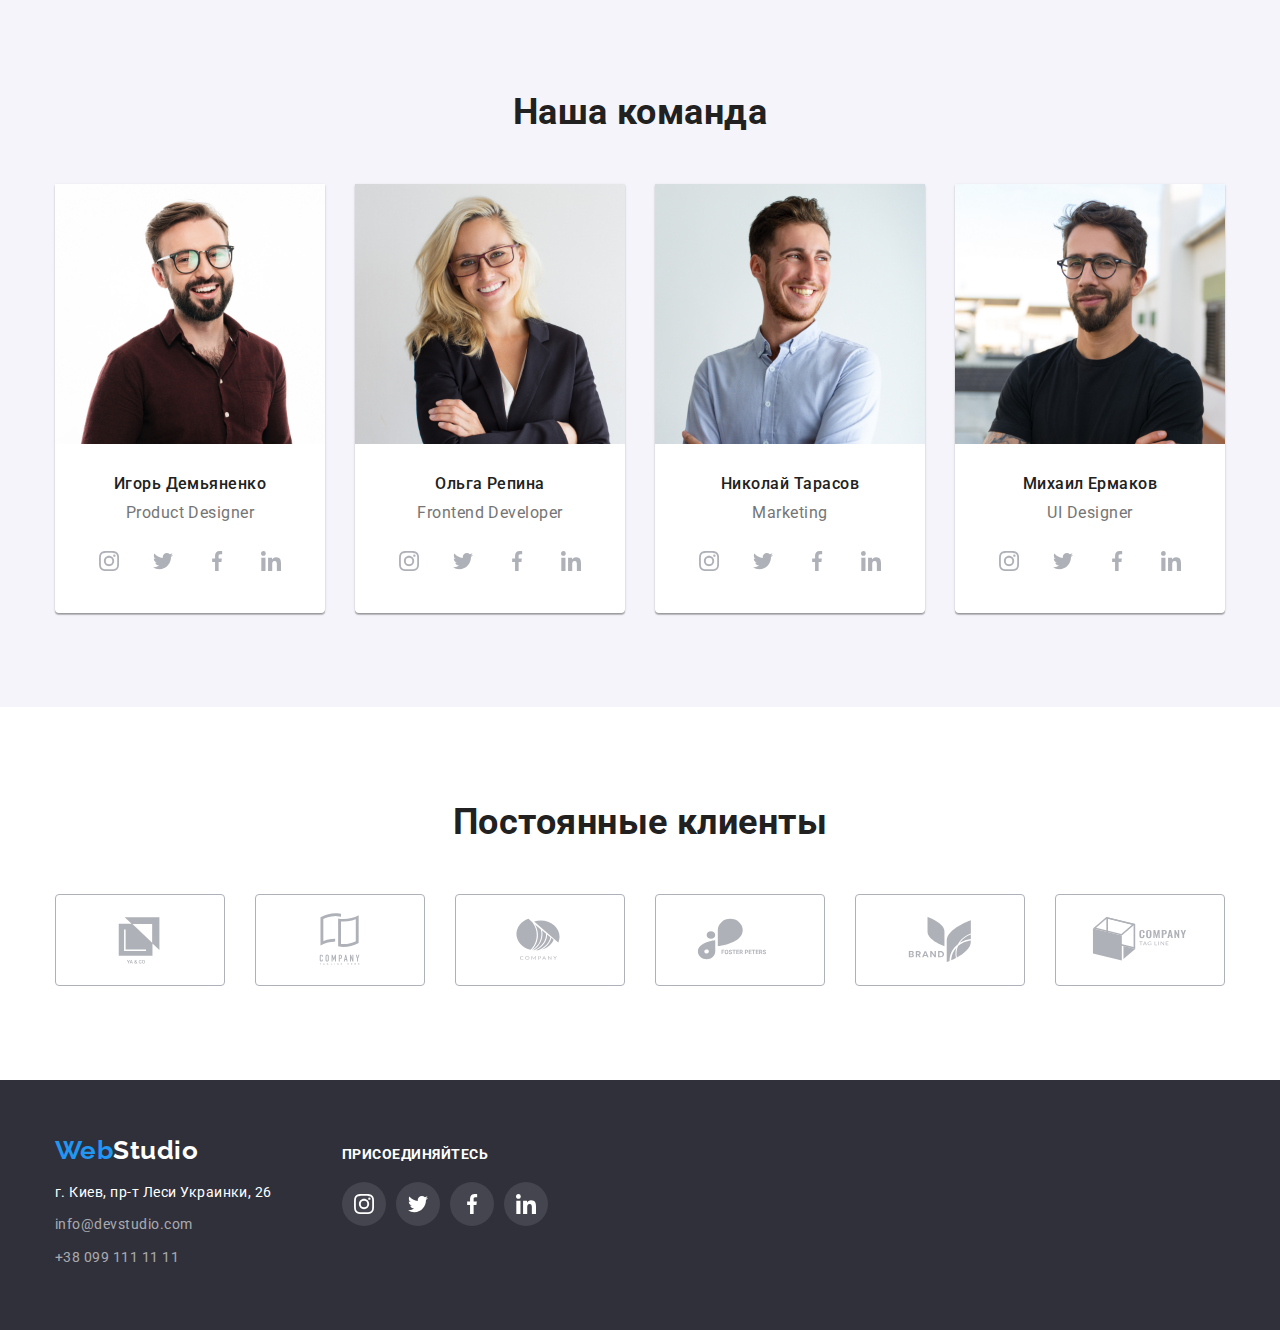
==== commit 5c1f6cb0: "svg icons add" ====
--- a/index.html
+++ b/index.html
@@ -51,12 +51,22 @@
         <ul class="list header-contacts">
           <li class="header-contacts-item">
             <a class="link header-contact-link" href="mailto:info@devstudio.com"
-              >info@devstudio.com</a
+              ><svg class="header-icons" width="16" height="12">
+                <use
+                  
+                  href="./images/icons.svg#icon-mail"
+                ></use>
+              </svg><span>info@devstudio.com</span></a
             >
           </li>
           <li class="header-contacts-item">
             <a class="link header-contact-link" href="tel:+380961111111"
-              >+38 096 111 11 11</a
+              ><svg class="header-icons" width="10" height="16">
+                <use
+                  "
+                  href="./images/icons.svg#icon-phone"
+                ></use></svg
+              ><span>+38 096 111 11 11</span></a
             >
           </li>
         </ul>
@@ -79,6 +89,11 @@
           <h2 class="hidden-section-title">Особенности компании</h2>
           <ul class="list features-list">
             <li class="features-list-item">
+              <div class="features-icon-container">
+                <svg width="70" height="70">
+                  <use href="./images/icons.svg#icon-antenna"></use>
+                </svg>
+              </div>
               <h3 class="features-title">Внимание к деталям</h3>
               <p class="features-text">
                 Идейные соображения, а также начало повседневной работы по
@@ -86,6 +101,11 @@
               </p>
             </li>
             <li class="features-list-item">
+              <div class="features-icon-container">
+                <svg width="70" height="70">
+                  <use href="./images/icons.svg#icon-clock"></use>
+                </svg>
+              </div>
               <h3 class="features-title">Пунктуальность</h3>
               <p class="features-text">
                 Задача организации, в особенности же рамки и место обучения
@@ -93,6 +113,11 @@
               </p>
             </li>
             <li class="features-list-item">
+              <div class="features-icon-container">
+                <svg width="70" height="70">
+                  <use href="./images/icons.svg#icon-notebook"></use>
+                </svg>
+              </div>
               <h3 class="features-title">Планирование</h3>
               <p class="features-text">
                 Равным образом консультация с широким активом в значительной
@@ -100,6 +125,11 @@
               </p>
             </li>
             <li class="features-list-item">
+              <div class="features-icon-container">
+                <svg width="70" height="70">
+                  <use href="./images/icons.svg#icon-astronaut"></use>
+                </svg>
+              </div>
               <h3 class="features-title">Современные технологии</h3>
               <p class="features-text">
                 Значимость этих проблем настолько очевидна, что реализация
@@ -162,46 +192,52 @@
               <div class="team-card-name">
                 <h3 class="team-title">Игорь Демьяненко</h3>
                 <p class="team-text" lang="en">Product Designer</p>
-                <ul class="list">
-                  <li>
-                    <a
-                      class="link social-link"
+                <ul class="list social-media-list">
+                  <li class="social-media-item">
+                    <a
+                      class="link social-media-link"
                       target="_blank"
                       rel="noopener noreferrer"
                       aria-label="instagram link"
                       href=""
-                      >instagram</a
-                    >
-                  </li>
-                  <li>
-                    <a
-                      class="link social-link"
+                      ><svg class="social-media-icon" width="20" height="20">
+                        <use
+                          href="./images/icons.svg#icon-instagram"
+                        ></use></svg
+                    ></a>
+                  </li>
+                  <li class="social-media-item">
+                    <a
+                      class="link social-media-link"
                       target="_blank"
                       rel="noopener noreferrer"
                       aria-label="twitter link"
                       href=""
-                      >twitter</a
-                    >
-                  </li>
-                  <li>
-                    <a
-                      class="link social-link"
+                      ><svg class="social-media-icon" width="20" height="20">
+                        <use href="./images/icons.svg#icon-twitter"></use></svg
+                    ></a>
+                  </li>
+                  <li class="social-media-item">
+                    <a
+                      class="link social-media-link"
                       target="_blank"
                       rel="noopener noreferrer"
                       aria-label="facebook link"
                       href=""
-                      >facebook</a
-                    >
-                  </li>
-                  <li>
-                    <a
-                      class="link social-link"
+                      ><svg class="social-media-icon" width="20" height="20">
+                        <use href="./images/icons.svg#icon-facebook"></use></svg
+                    ></a>
+                  </li>
+                  <li class="social-media-item">
+                    <a
+                      class="link social-media-link"
                       target="_blank"
                       rel="noopener noreferrer"
                       aria-label="linkedin link"
                       href=""
-                      >linkedin</a
-                    >
+                      ><svg class="social-media-icon" width="20" height="20">
+                        <use href="./images/icons.svg#icon-linkedin"></use></svg
+                    ></a>
                   </li>
                 </ul>
               </div>
@@ -217,46 +253,52 @@
               <div class="team-card-name">
                 <h3 class="team-title">Ольга Репина</h3>
                 <p class="team-text" lang="en">Frontend Developer</p>
-                <ul class="list">
-                  <li>
-                    <a
-                      class="link social-link"
+                <ul class="list social-media-list">
+                  <li class="social-media-item">
+                    <a
+                      class="link social-media-link"
                       target="_blank"
                       rel="noopener noreferrer"
                       aria-label="instagram link"
                       href=""
-                      >instagram</a
-                    >
-                  </li>
-                  <li>
-                    <a
-                      class="link social-link"
+                      ><svg class="social-media-icon" width="20" height="20">
+                        <use
+                          href="./images/icons.svg#icon-instagram"
+                        ></use></svg
+                    ></a>
+                  </li>
+                  <li class="social-media-item">
+                    <a
+                      class="link social-media-link"
                       target="_blank"
                       rel="noopener noreferrer"
                       aria-label="twitter link"
                       href=""
-                      >twitter</a
-                    >
-                  </li>
-                  <li>
-                    <a
-                      class="link social-link"
+                      ><svg class="social-media-icon" width="20" height="20">
+                        <use href="./images/icons.svg#icon-twitter"></use></svg
+                    ></a>
+                  </li>
+                  <li class="social-media-item">
+                    <a
+                      class="link social-media-link"
                       target="_blank"
                       rel="noopener noreferrer"
                       aria-label="facebook link"
                       href=""
-                      >facebook</a
-                    >
-                  </li>
-                  <li>
-                    <a
-                      class="link social-link"
+                      ><svg class="social-media-icon" width="20" height="20">
+                        <use href="./images/icons.svg#icon-facebook"></use></svg
+                    ></a>
+                  </li>
+                  <li class="social-media-item">
+                    <a
+                      class="link social-media-link"
                       target="_blank"
                       rel="noopener noreferrer"
                       aria-label="linkedin link"
                       href=""
-                      >linkedin</a
-                    >
+                      ><svg class="social-media-icon" width="20" height="20">
+                        <use href="./images/icons.svg#icon-linkedin"></use></svg
+                    ></a>
                   </li>
                 </ul>
               </div>
@@ -272,46 +314,52 @@
               <div class="team-card-name">
                 <h3 class="team-title">Николай Тарасов</h3>
                 <p class="team-text" lang="en">Marketing</p>
-                <ul class="list">
-                  <li>
-                    <a
-                      class="link social-link"
+                <ul class="list social-media-list">
+                  <li class="social-media-item">
+                    <a
+                      class="link social-media-link"
                       target="_blank"
                       rel="noopener noreferrer"
                       aria-label="instagram link"
                       href=""
-                      >instagram</a
-                    >
-                  </li>
-                  <li>
-                    <a
-                      class="link social-link"
+                      ><svg class="social-media-icon" width="20" height="20">
+                        <use
+                          href="./images/icons.svg#icon-instagram"
+                        ></use></svg
+                    ></a>
+                  </li>
+                  <li class="social-media-item">
+                    <a
+                      class="link social-media-link"
                       target="_blank"
                       rel="noopener noreferrer"
                       aria-label="twitter link"
                       href=""
-                      >twitter</a
-                    >
-                  </li>
-                  <li>
-                    <a
-                      class="link social-link"
+                      ><svg class="social-media-icon" width="20" height="20">
+                        <use href="./images/icons.svg#icon-twitter"></use></svg
+                    ></a>
+                  </li>
+                  <li class="social-media-item">
+                    <a
+                      class="link social-media-link"
                       target="_blank"
                       rel="noopener noreferrer"
                       aria-label="facebook link"
                       href=""
-                      >facebook</a
-                    >
-                  </li>
-                  <li>
-                    <a
-                      class="link social-link"
+                      ><svg class="social-media-icon" width="20" height="20">
+                        <use href="./images/icons.svg#icon-facebook"></use></svg
+                    ></a>
+                  </li>
+                  <li class="social-media-item">
+                    <a
+                      class="link social-media-link"
                       target="_blank"
                       rel="noopener noreferrer"
                       aria-label="linkedin link"
                       href=""
-                      >linkedin</a
-                    >
+                      ><svg class="social-media-icon" width="20" height="20">
+                        <use href="./images/icons.svg#icon-linkedin"></use></svg
+                    ></a>
                   </li>
                 </ul>
               </div>
@@ -327,46 +375,52 @@
               <div class="team-card-name">
                 <h3 class="team-title">Михаил Ермаков</h3>
                 <p class="team-text" lang="en">UI Designer</p>
-                <ul class="list">
-                  <li>
-                    <a
-                      class="link social-link"
+                <ul class="list social-media-list">
+                  <li class="social-media-item">
+                    <a
+                      class="link social-media-link"
                       target="_blank"
                       rel="noopener noreferrer"
                       aria-label="instagram link"
                       href=""
-                      >instagram</a
-                    >
-                  </li>
-                  <li>
-                    <a
-                      class="link social-link"
+                      ><svg class="social-media-icon" width="20" height="20">
+                        <use
+                          href="./images/icons.svg#icon-instagram"
+                        ></use></svg
+                    ></a>
+                  </li>
+                  <li class="social-media-item">
+                    <a
+                      class="link social-media-link"
                       target="_blank"
                       rel="noopener noreferrer"
                       aria-label="twitter link"
                       href=""
-                      >twitter</a
-                    >
-                  </li>
-                  <li>
-                    <a
-                      class="link social-link"
+                      ><svg class="social-media-icon" width="20" height="20">
+                        <use href="./images/icons.svg#icon-twitter"></use></svg
+                    ></a>
+                  </li>
+                  <li class="social-media-item">
+                    <a
+                      class="link social-media-link"
                       target="_blank"
                       rel="noopener noreferrer"
                       aria-label="facebook link"
                       href=""
-                      >facebook</a
-                    >
-                  </li>
-                  <li>
-                    <a
-                      class="link social-link"
+                      ><svg class="social-media-icon" width="20" height="20">
+                        <use href="./images/icons.svg#icon-facebook"></use></svg
+                    ></a>
+                  </li>
+                  <li class="social-media-item">
+                    <a
+                      class="link social-media-link"
                       target="_blank"
                       rel="noopener noreferrer"
                       aria-label="linkedin link"
                       href=""
-                      >linkedin</a
-                    >
+                      ><svg class="social-media-icon" width="20" height="20">
+                        <use href="./images/icons.svg#icon-linkedin"></use></svg
+                    ></a>
                   </li>
                 </ul>
               </div>
@@ -379,24 +433,84 @@
       <section class="section clients-section">
         <div class="container">
           <h2 class="clients-section-title">Постоянные клиенты</h2>
-          <ul class="list">
-            <li>
-              <a target="_blank" rel="noopener norefrrer" href=""></a>
-            </li>
-            <li>
-              <a target="_blank" rel="noopener norefrrer" href=""></a>
-            </li>
-            <li>
-              <a target="_blank" rel="noopener norefrrer" href=""></a>
-            </li>
-            <li>
-              <a target="_blank" rel="noopener norefrrer" href=""></a>
-            </li>
-            <li>
-              <a target="_blank" rel="noopener norefrrer" href=""></a>
-            </li>
-            <li>
-              <a target="_blank" rel="noopener norefrrer" href=""></a>
+          <ul class="list clients-list card-set">
+            <li class="clients-item card-set-item">
+              <a
+                class="link client-link"
+                target="_blank"
+                rel="noopener norefrrer"
+                aria-label="ссилка на сайт клиента"
+                href=""
+              >
+                <svg class="clients-icon" width="106" height="60">
+                  <use href="./images/icons.svg#icon-client1"></use>
+                </svg>
+              </a>
+            </li>
+            <li class="clients-item card-set-item">
+              <a
+                class="link client-link"
+                target="_blank"
+                rel="noopener norefrrer"
+                aria-label="ссилка на сайт клиента"
+                href=""
+              >
+                <svg class="clients-icon" width="106" height="60">
+                  <use href="./images/icons.svg#icon-client2"></use>
+                </svg>
+              </a>
+            </li>
+            <li class="clients-item card-set-item">
+              <a
+                class="link client-link"
+                target="_blank"
+                rel="noopener norefrrer"
+                aria-label="ссилка на сайт клиента"
+                href=""
+              >
+                <svg class="clients-icon" width="106" height="60">
+                  <use href="./images/icons.svg#icon-client3"></use>
+                </svg>
+              </a>
+            </li>
+            <li class="clients-item card-set-item">
+              <a
+                class="link client-link"
+                target="_blank"
+                rel="noopener norefrrer"
+                aria-label="ссилка на сайт клиента"
+                href=""
+              >
+                <svg class="clients-icon" width="106" height="60">
+                  <use href="./images/icons.svg#icon-client4"></use>
+                </svg>
+              </a>
+            </li>
+            <li class="clients-item card-set-item">
+              <a
+                class="link client-link"
+                target="_blank"
+                rel="noopener norefrrer"
+                aria-label="ссилка на сайт клиента"
+                href=""
+              >
+                <svg class="clients-icon" width="106" height="60">
+                  <use href="./images/icons.svg#icon-client5"></use>
+                </svg>
+              </a>
+            </li>
+            <li class="clients-item card-set-item">
+              <a
+                class="link client-link"
+                target="_blank"
+                rel="noopener norefrrer"
+                aria-label="ссилка на сайт клиента"
+                href=""
+              >
+                <svg class="clients-icon" width="106" height="60">
+                  <use href="./images/icons.svg#icon-client6"></use>
+                </svg>
+              </a>
             </li>
           </ul>
         </div>
@@ -436,42 +550,50 @@
 
           <div class="social-link-container">
             <p class="footer-link-text">присоединяйтесь</p>
-            <ul class="list">
-              <li>
+            <ul class="list footer-social-list">
+              <li class="footer-social-item">
                 <a
+                  class="footer-social-link"
                   target="_blank"
                   rel="noopener noreferrer"
                   aria-label="instagram link"
                   href=""
-                  >instagram</a
-                >
+                  ><svg class="footer-social-icon" width="20" height="20">
+                    <use href="./images/icons.svg#icon-instagram"></use></svg
+                ></a>
               </li>
-              <li>
+              <li class="footer-social-item">
                 <a
+                  class="footer-social-link"
                   target="_blank"
                   rel="noopener noreferrer"
                   aria-label="twitter link"
                   href=""
-                  >twitter</a
-                >
+                  ><svg class="footer-social-icon" width="20" height="20">
+                    <use href="./images/icons.svg#icon-twitter"></use></svg
+                ></a>
               </li>
-              <li>
+              <li class="footer-social-item">
                 <a
+                  class="footer-social-link"
                   target="_blank"
                   rel="noopener noreferrer"
                   aria-label="facebook link"
                   href=""
-                  >facebook</a
-                >
+                  ><svg class="footer-social-icon" width="20" height="20">
+                    <use href="./images/icons.svg#icon-facebook"></use></svg
+                ></a>
               </li>
-              <li>
+              <li class="footer-social-item">
                 <a
+                  class="footer-social-link"
                   target="_blank"
                   rel="noopener noreferrer"
                   aria-label="linkedin link"
                   href=""
-                  >linkedin</a
-                >
+                  ><svg class="footer-social-icon" width="20" height="20">
+                    <use href="./images/icons.svg#icon-linkedin"></use></svg
+                ></a>
               </li>
             </ul>
           </div>
--- a/css/styles.css
+++ b/css/styles.css
@@ -17,11 +17,13 @@
     --secondary-bg-color: #F5F4FA;
     --hero-section-bg-color: #C4C4C4;
     --linear-gradient: rgba(47, 48, 58, 0.4);
+    --footer-icon-bg-color: rgba(255, 255, 255, 0.1);
     
     /* others */
     --hero-btn-hover-color: #188CE8;
     --border-color: #ECECEC;
     --secondary-border-color: #EEEEEE;
+    --icon-color: #AFB1B8;
 
     /* card set */
     --items: 3;
@@ -136,10 +138,11 @@
 .header-contacts {
     display: flex;
     margin-left: auto;
+    align-items: center;
 }
 
 .header-contacts-item:not(:last-child) {
-    margin-right: 50px;
+    margin-right: 30px;
 }
 
 .nav-link {
@@ -163,7 +166,8 @@
 }
 
 .header-contact-link {
-    display: block;
+    display: flex;
+    align-items: center;
     padding-top: 32px;
     padding-bottom: 32px;
 
@@ -176,6 +180,11 @@
 .header-contact-link:hover,
 .header-contact-link:focus {
     color: var(--acent-txt-color);
+}
+
+.header-icons {
+    margin-right: 10px;
+    fill: currentColor;
 }
 
 .header {
@@ -267,6 +276,18 @@
     margin: -1px;
 }
 
+.features-icon-container {
+    display: flex;
+    align-items: center;
+    justify-content: center;
+    width: 270px;
+    height: 120px;
+    margin-bottom: 30px;
+
+    background-color: var(--secondary-bg-color);
+    border-radius: 4px;
+}
+
 .features-title {
     margin-bottom: 10px;
 
@@ -329,23 +350,79 @@
     font-size: 16px;
     line-height: 1.2;
     text-align: center;
+    margin-bottom: 16px;
+
     color: var(--secondary-txt-color);
 }
 
-.social-link {
-    display: block;
+.social-media-list {
+    display: flex;
+    justify-content: center;
+}
+
+.social-media-item:not(:last-child) {
+    margin-right: 10px;
+}
+
+.social-media-link {
+    display: flex;
     width: 44px;
     height: 44px;
+    align-items: center;
+    justify-content: center;
+
+    color: var(--icon-color);
+    border-radius: 50px;
+}
+
+.social-media-link:hover,
+.social-media-link:focus {
+    color: var(--white-txt-color);
+    background-color: var(--acent-txt-color);
+}
+
+.social-media-icon {
+    fill: currentColor;
 }
 
 /* clients-section */
 
 .clients-section-title {
+    margin-bottom: 50px;
+
     color: var(--main-txt-color);
     font-weight: 700;
     font-size: 36px;
     line-height: 1.2;
     text-align: center;
+}
+
+.clients-list {
+    display: flex;
+    --items: 6;
+}
+
+.client-link {
+    display: flex;
+    width: 170px;
+    height: 92px;
+    align-items: center;
+    justify-content: center;
+
+    color: var(--icon-color);
+
+    border: 1px solid var(--icon-color);
+    border-radius: 4px;
+}
+
+.client-link:hover,
+.client-link:focus {
+    color: var(--acent-txt-color);
+    border-color: var(--acent-txt-color);
+}
+
+.clients-icon {
+    fill: currentColor;
 }
 
 
@@ -407,7 +484,38 @@
     font-weight: 700;
     font-size: 14px;
     line-height: 1.1;
-
+    text-transform: uppercase;
+}
+
+.footer-social-list {
+    display: flex;
+}
+
+.footer-social-item:not(:last-child) {
+    margin-right: 10px;
+}
+
+.footer-social-link {
+    display: flex;
+    align-items: center;
+    justify-content: center;
+
+    width: 44px;
+    height: 44px;
+
+    border-radius: 50px;
+
+    color: var(--white-txt-color);
+    background-color: var(--footer-icon-bg-color);
+}
+
+.footer-social-link:hover,
+.footer-social-link:focus {
+    background-color: var(--acent-txt-color);
+}
+
+.footer-social-icon {
+    fill: currentColor;
 }
 
 /* Portfolio sections */
